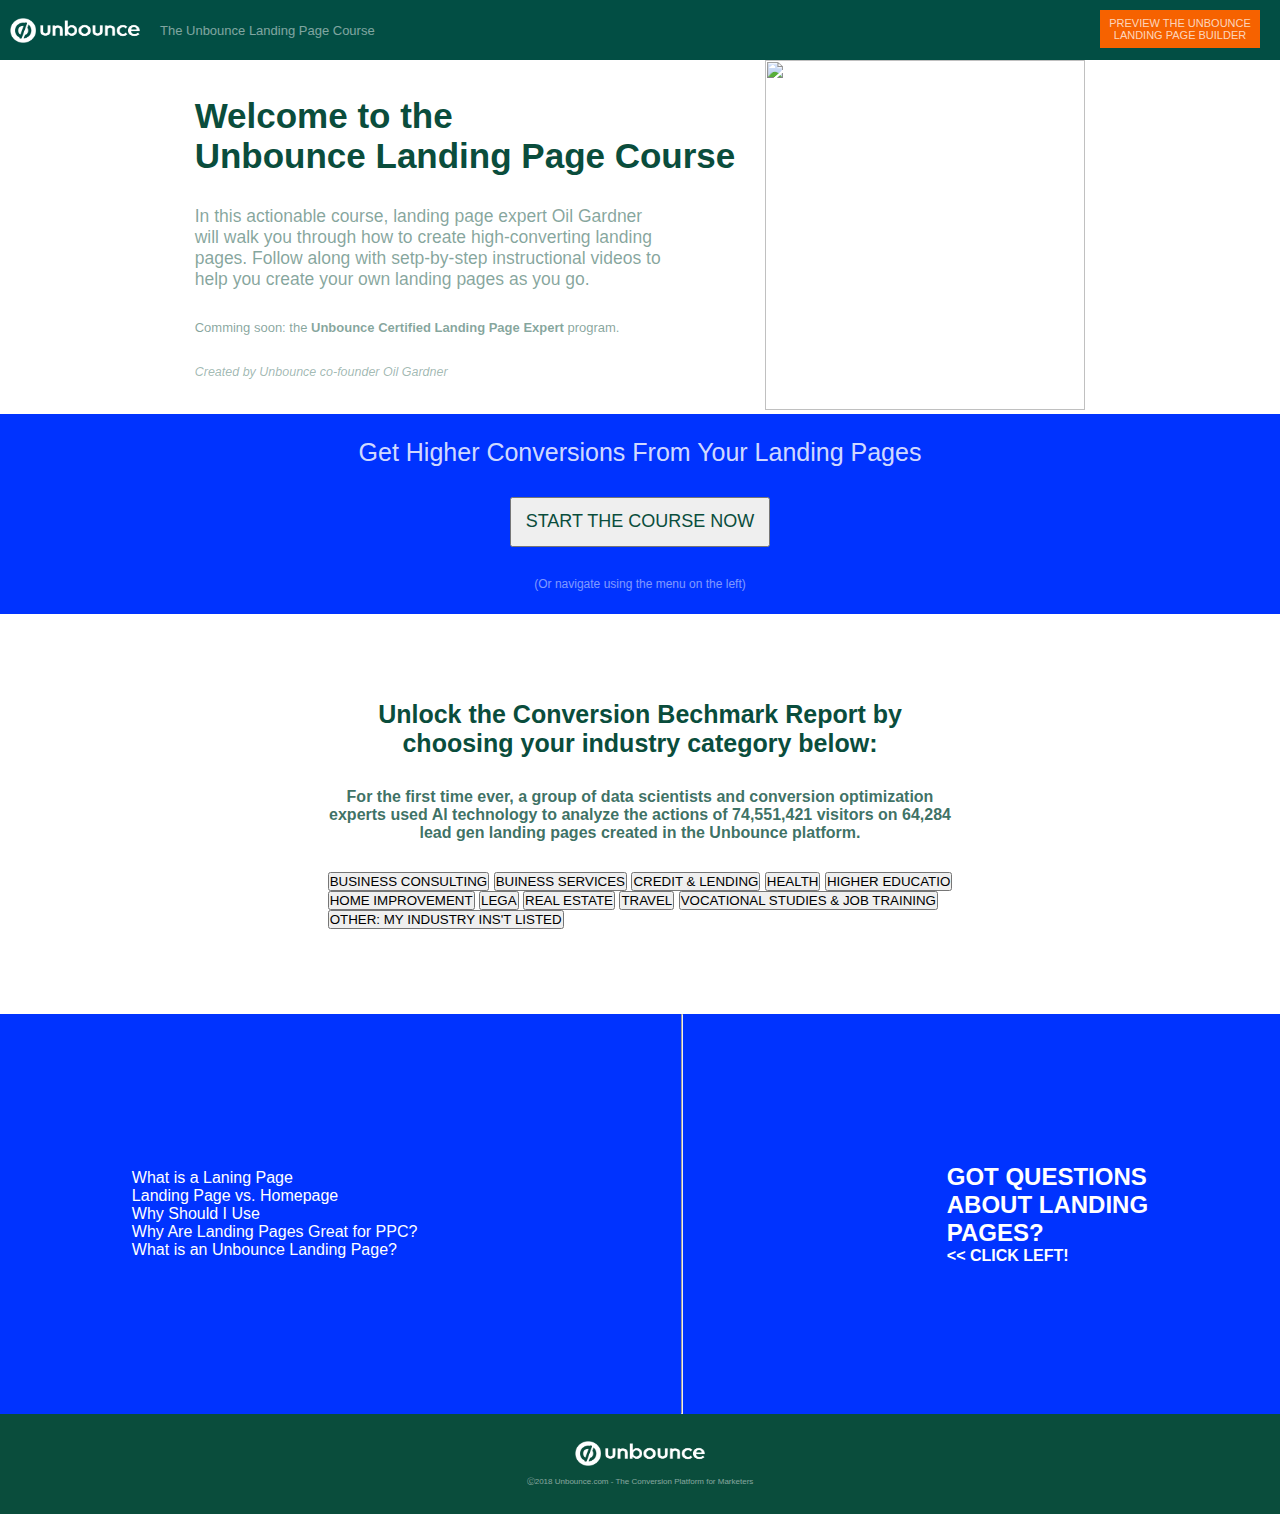
==== index.html @ ce00ccd2 "Exercicio Landing Page-03" ====
<!DOCTYPE html>
<html lang="pt-br">
<head>
    <meta charset="UTF-8">
    <meta name="viewport" content="width=device-width, initial-scale=1.0">
    <title>Landing Page 03 - Digital College</title>
    <link rel="stylesheet" href="style00.css">
    <link rel="import" href="SourceCodePro-Italic-VariableFont_wght.ttf">
    <link rel="import" href="SourceCodePro-VariableFont_wght.ttf">
</head>
<body>
    <main class="main">
        <nav class="nav-div">
            <div class="text-div">
                <span><img class="img-nav" src="logo-unbounce.png" alt="favicon-unbouce"></span>
                <p class="p1">The Unbounce Landing Page Course</p>
            </div>
            <div>
                <button class="button-div">PREVIEW THE UNBOUNCE LANDING PAGE BUILDER</button>
            </div>
        </nav>
        <section class="section-01">
            <div class="div-sec-01">
                <h1>Welcome to the<br> Unbounce Landing Page Course</h1>
                <p class="p2">In this actionable course, landing page expert Oil Gardner<br> will walk you through how to create high-converting landing<br> pages. Follow along with setp-by-step instructional videos to<br> help you create your own landing pages as you go.</p>
                <p class="p2-1">Comming soon: the <strong>Unbounce Certified Landing Page Expert</strong> program.</p>
                <p class="p2-2"><em>Created by Unbounce co-founder Oil Gardner</em></p>
            </div>
            <div>
                <img class="img-homem" src="https://www.taxceladdins.com.br/static/eaeb37c5fa0a24e4f9d603be34d8b1ec/5d9f5/hero-men-nofilter.webp" alt="">
            </div>
        </section>

        <section class="section-02">
            <p id="p1-section-02">Get Higher Conversions From Your Landing Pages</p>
            <input class="button-section-02" type="button" value="START THE COURSE NOW">
            <p id="p2-section-02">(Or navigate using the menu on the left)</p>
        </section>

        <section class="section-03">
                <h3 class="h3-section-03">Unlock the Conversion Bechmark Report by<br> choosing your industry category below:</h3>
            <p class="p-section-03"><strong>For the first time ever, a group of data scientists and conversion optimization<br> experts used Al technology to analyze the actions of 74,551,421 visitors on 64,284<br> lead gen landing pages created in the Unbounce platform. </strong></p>
           <div class="buttons">
             <div class="buttons-01">
                <button class="button-00">BUSINESS CONSULTING</button>
                <button class="button-00">BUINESS SERVICES</button>
                <button class="button-00">CREDIT & LENDING</button>
                <button class="button-00">HEALTH</button>
                <button class="button-00">HIGHER EDUCATIO</button>
             </div>
             <div class="buttons-02">
                <button class="button-00">HOME IMPROVEMENT</button>
                <button class="button-00">LEGA</button>
                <button class="button-00">REAL ESTATE</button>
                <button class="button-00">TRAVEL</button>
                <button class="button-00">VOCATIONAL STUDIES & JOB TRAINING</button>
             </div>
             <div class="button-center">
               <button class="button-00-other">OTHER: MY INDUSTRY INS'T LISTED</button>
             </div>
           </div>
        </section>

        <section class="section-04">
            <div class="div-04">
                <p>What is a Laning Page</p>
                <p>Landing Page vs. Homepage</p>
                <p>Why Should I Use</p>
                <p>Why Are Landing Pages Great for PPC?</p>
                <p>What is an Unbounce Landing Page?</p>
            </div>
            <div class="line"><hr></div>
            <div>
                <h2>GOT QUESTIONS<br>ABOUT LANDING<br>PAGES?</h2>
                <p><strong>&lt;&lt; CLICK LEFT!</strong></p>
            </div>
        </section>
    </main>
    <footer class="footer">
        <div class="div-footer">
            <span><img class="img-footer" src="logo-unbounce.png" alt=""></span>
            <span><p>&#9400;2018 Unbounce.com - The Conversion Platform for Marketers</p></span>
         </div>
    </footer>
</body>
</html>
---- style00.css ----
* {
    padding: 0;
    margin: 0;
    box-sizing: border-box;
}

body {
    font-family:'Arial Narrow Bold', sans-serif;
}

.main {
    width: 100%;
}

.nav-div {
    background-color: rgb(2, 78, 68);
    height: 60px;
    display: flex;
    color: white;
    justify-content: space-between;
    padding: 0 10px;
    
}

.p1 {
    color: rgba(255, 255, 255, 0.5);
    font-size: 13px;
}

.img-nav {
    width: 130px;
    height: 25px;
    display: flex;
    align-items: center;
}

.text-div {
    display: flex;
    justify-content: center;
    align-items: center;
    gap: 20px;
}

.button-div {
    background-color: rgb(246, 98,0);
    display: flex;
    align-items: center;
    color: rgba(255, 255, 255, 0.747);
    width: 160px;
    height: 38px;
    border: 1px white;
    box-sizing: border-box;
    font-size: 11px;
    margin: 10px;
}

.section-01 {
    display: flex;
    justify-content: center;
    align-items: center;
    gap: 30px;
    color:rgb(10, 77, 60) ;
}

.div-sec-01 {
    display: flex;
    flex-direction: column;
    gap: 30px;
}

h1 {
    font-size: 35px;
}

.p2 {
    color: rgba(10, 77, 60, 0.5) ;
    font-size: 17.5px;
}

.p2-1 {
    color: rgba(10, 77, 60, 0.5) ;
    font-size: 13px;
}

.p2-2 {
    color:rgba(10, 77, 60, 0.4) ;
    font-size: 12.5px;
}

.img-homem {
    width: 320px;
    height: 350px;
}

.section-02 {
    display: flex;
    align-items: center;
    justify-content: center;
    flex-direction: column;
    width: 100vw;
    height: 200px;
    background-color: #03f;
    color: white;
    gap: 30px;
}

#p1-section-02 {
    font-size: 25px;
    color: rgba(255, 255, 255, 0.836);
}

.button-section-02 {
    width: 260px;
    height: 50px;
    font-size: large;
    font-weight: 500;
    color: rgb(10, 77, 60);
}

#p2-section-02 {
    font-size: 12px;
    color: rgba(255, 255, 255, 0.5);
}

.section-03 {
    display: flex;
    flex-direction: column;
    align-items: center;
    justify-content: center;
    width: 100vw;
    height: 400px;
    color:rgba(10, 77, 60);
    gap: 30px;
}

.h3-section-03 {
    color:rgba(10, 77, 60);
    text-align: center;
    font-weight: bold;
    font-size: 25px;

}

.p-section-03 {
    color:rgba(10, 77, 60, 0.801);
    text-align: center;
}

.buttons {
    display: flex;
    flex-direction: column;
    /* justify-content: center; */
}





.section-04 {
    display: flex;
    justify-content: space-around;
    align-items: center;
    height: 400px;
    width: 100vw;
    background-color: #03f;
    color: white;
}

.div-04 {
    display: flex;
    flex-direction: column;
}

hr {
    border-style: inset;
    display: block;
    border-width: 1px;
    height: 400px;
}

.footer {
    background-color: rgb(10, 77, 60);
    display: flex;
    align-items: center;
    justify-content: center;
    color: rgba(255, 255, 255, 0.5);
    font-size: 8px;
    width: 100%;
    height: 100px;
}

.img-footer {
    width: 130px;
    height: 25px;
    display: flex;
    align-items: center;
}

.div-footer {
    display: flex;
    flex-direction: column;
    align-items: center;
    justify-content: center;
    gap: 10px;
}
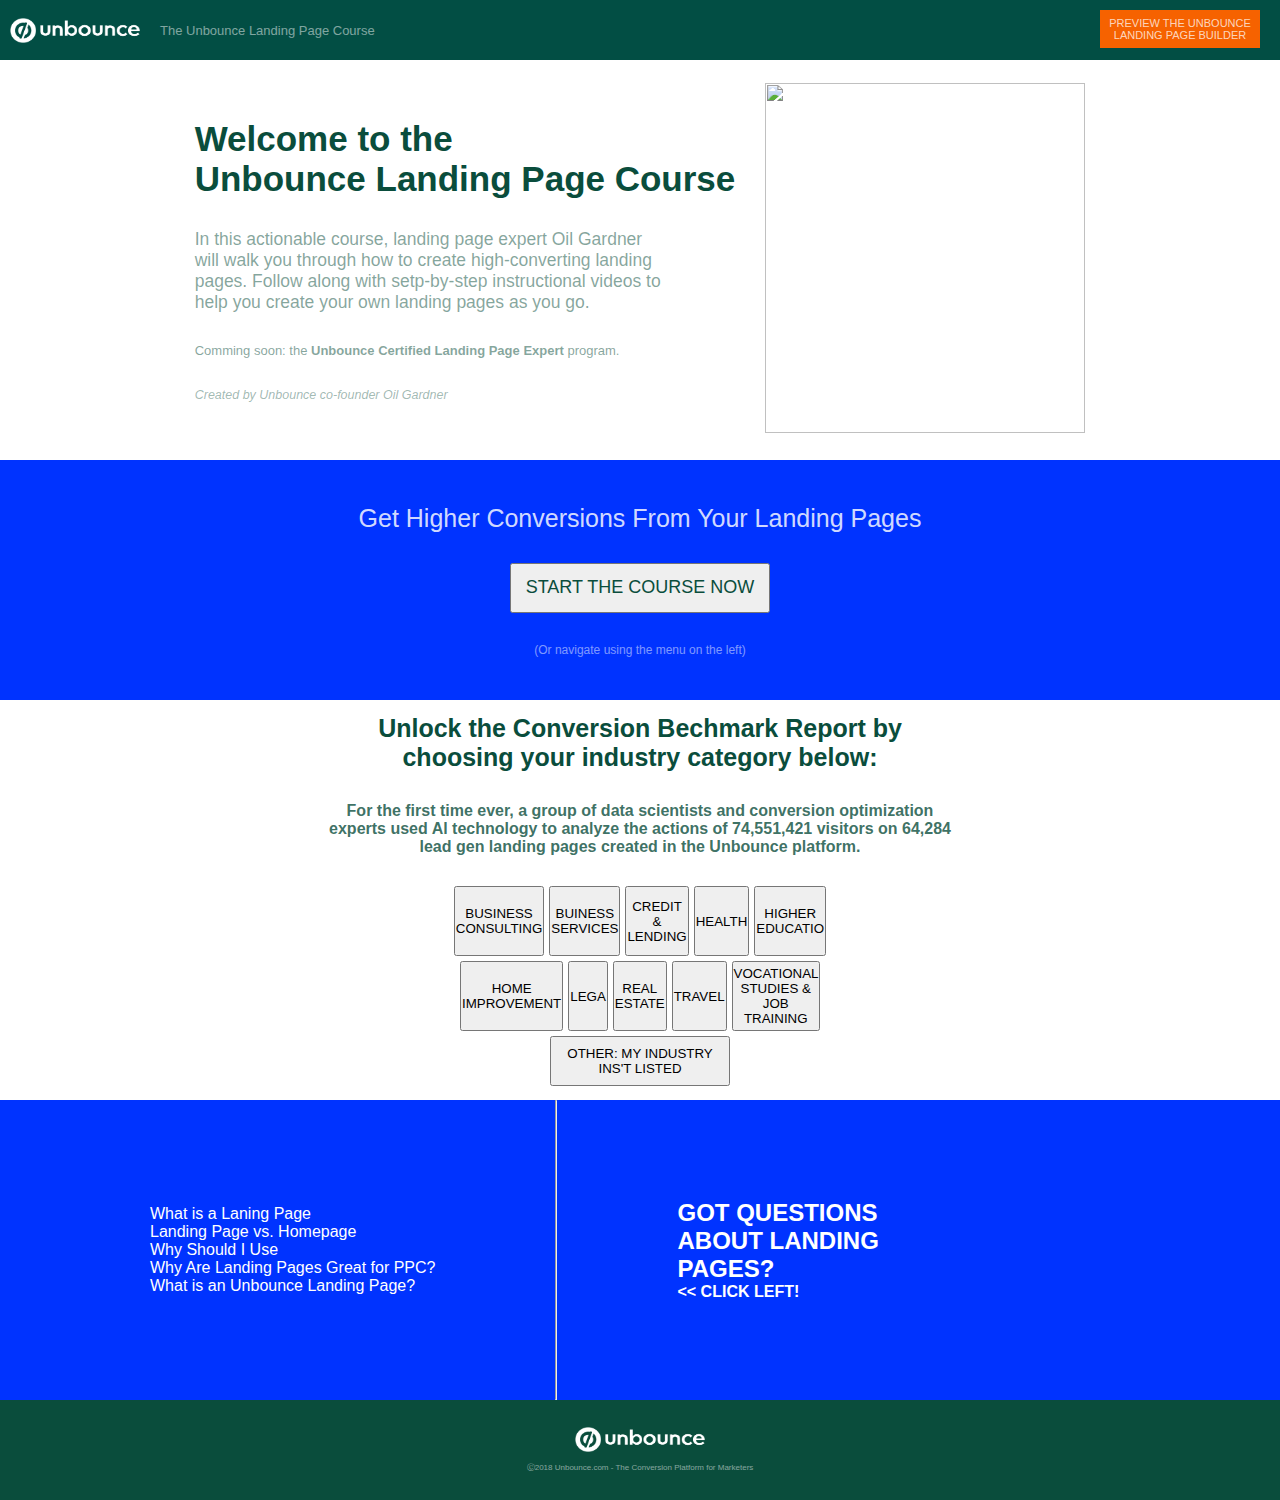
==== commit 2b52d8f5: "primeiro commit" ====
--- a/index.html
+++ b/index.html
@@ -38,8 +38,10 @@
         </section>
 
         <section class="section-03">
-                <h3 class="h3-section-03">Unlock the Conversion Bechmark Report by<br> choosing your industry category below:</h3>
-            <p class="p-section-03"><strong>For the first time ever, a group of data scientists and conversion optimization<br> experts used Al technology to analyze the actions of 74,551,421 visitors on 64,284<br> lead gen landing pages created in the Unbounce platform. </strong></p>
+            <div class="sec-03">
+                <h3 class="h3-section-03">Unlock the Conversion Bechmark Report by<br> choosing your       industry category below:</h3>
+                <p class="p-section-03"><strong>For the first time ever, a group of data scientists and conversion optimization<br> experts used Al technology to analyze the actions of 74,551,421 visitors on 64,284<br> lead gen landing pages created in the Unbounce platform. </strong></p>
+             </div>
            <div class="buttons">
              <div class="buttons-01">
                 <button class="button-00">BUSINESS CONSULTING</button>
--- a/style00.css
+++ b/style00.css
@@ -59,6 +59,8 @@
     justify-content: center;
     align-items: center;
     gap: 30px;
+    width: 100vw;
+    height: 400px;
     color:rgb(10, 77, 60) ;
 }
 
@@ -98,7 +100,7 @@
     justify-content: center;
     flex-direction: column;
     width: 100vw;
-    height: 200px;
+    height: 240px;
     background-color: #03f;
     color: white;
     gap: 30px;
@@ -133,6 +135,12 @@
     gap: 30px;
 }
 
+.sec-03 {
+    display: flex;
+    flex-direction: column;
+    gap: 30px;
+}
+
 .h3-section-03 {
     color:rgba(10, 77, 60);
     text-align: center;
@@ -149,18 +157,44 @@
 .buttons {
     display: flex;
     flex-direction: column;
-    /* justify-content: center; */
-}
-
-
+    align-items: center;
+    gap: 5px;
+    
+}
+
+.buttons-01 {
+    display: flex;
+    justify-content: center;
+    width: 220px;
+    height: 70px;
+    padding: 0 20px;
+    gap: 5px;
+}
+.buttons-02 {
+    display: flex;
+    justify-content: center;
+    width: 220px;
+    height: 70px;
+    gap: 5px;
+
+}
+.button-center {
+    display: flex;
+    justify-content: center;
+    width: 180px;
+    height: 50px;
+    gap: 5px;
+}
 
 
 
 .section-04 {
     display: flex;
-    justify-content: space-around;
-    align-items: center;
-    height: 400px;
+    justify-content:baseline;
+    padding-left: 150px;
+    align-items: center;
+    gap: 120px;
+    height: 300px;
     width: 100vw;
     background-color: #03f;
     color: white;
@@ -175,7 +209,7 @@
     border-style: inset;
     display: block;
     border-width: 1px;
-    height: 400px;
+    height: 300px;
 }
 
 .footer {
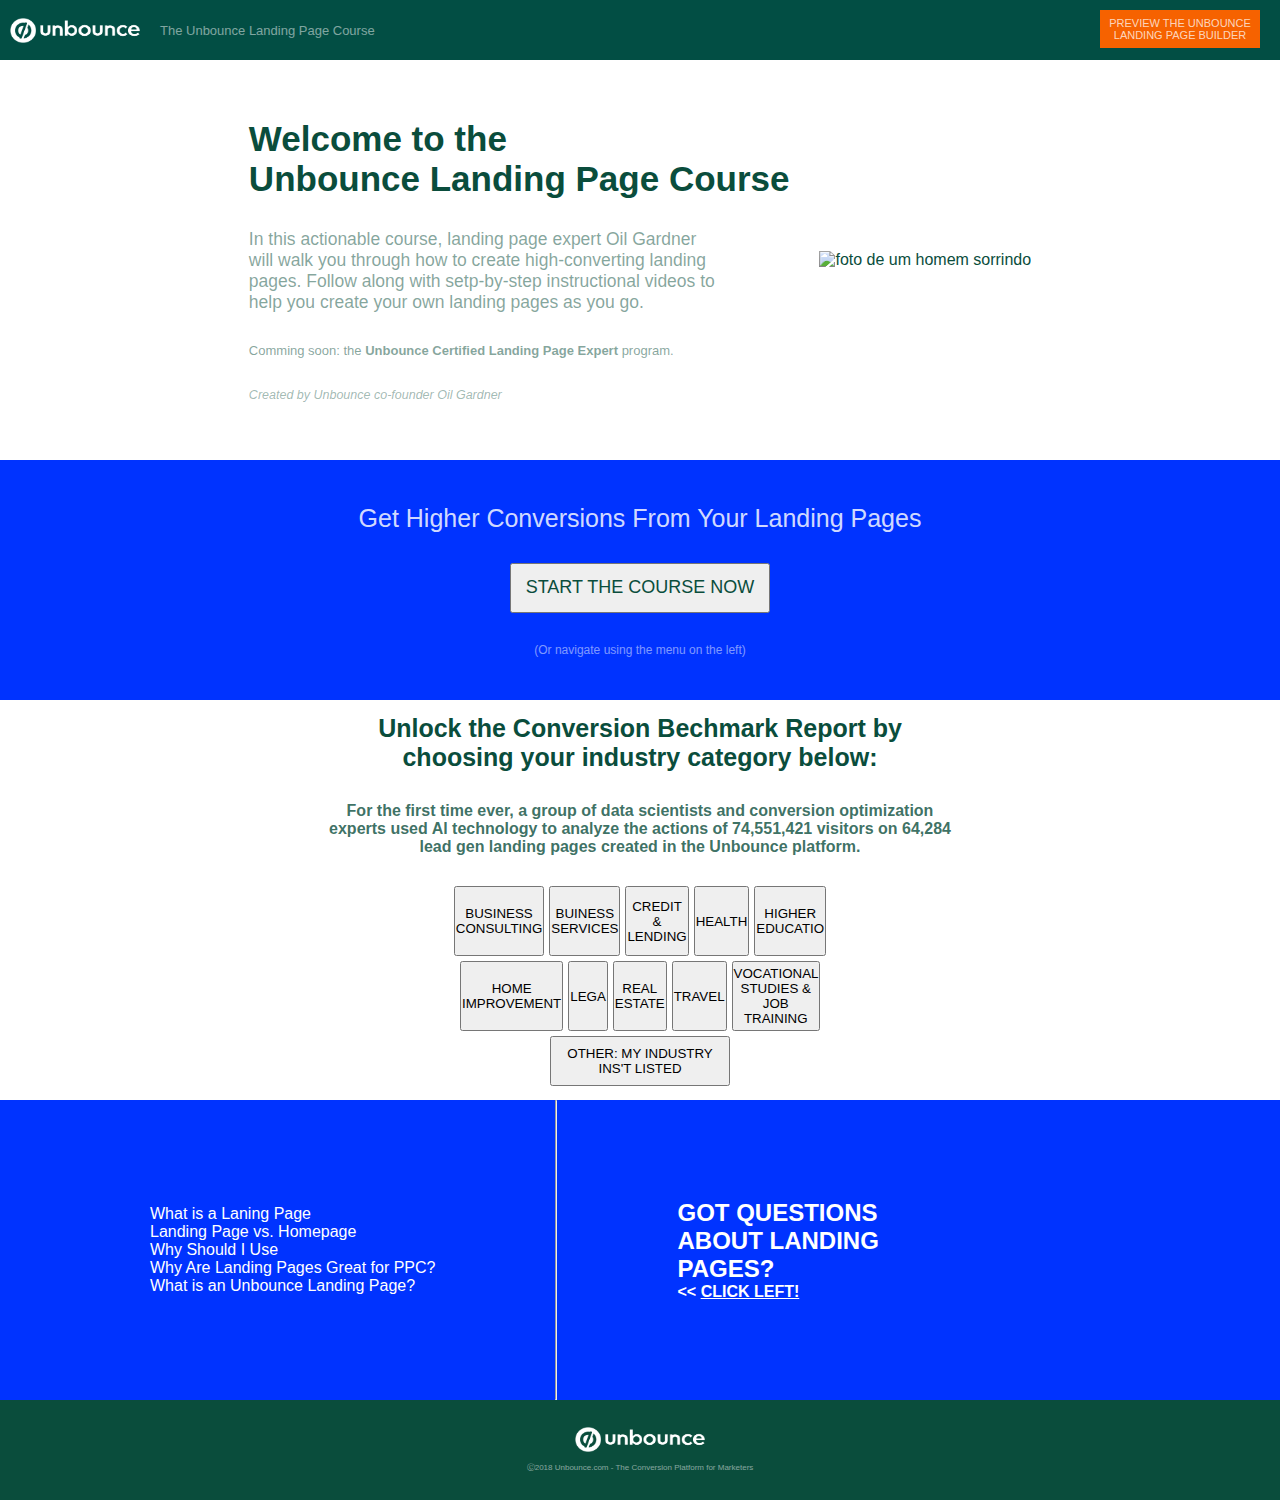
==== commit f47886fa: "Ajustando alguns itens do HTML" ====
--- a/index.html
+++ b/index.html
@@ -3,16 +3,15 @@
 <head>
     <meta charset="UTF-8">
     <meta name="viewport" content="width=device-width, initial-scale=1.0">
+    <link rel="stylesheet" href="style.css">
     <title>Landing Page 03 - Digital College</title>
-    <link rel="stylesheet" href="style00.css">
-    <link rel="import" href="SourceCodePro-Italic-VariableFont_wght.ttf">
-    <link rel="import" href="SourceCodePro-VariableFont_wght.ttf">
+   
 </head>
 <body>
     <main class="main">
         <nav class="nav-div">
             <div class="text-div">
-                <span><img class="img-nav" src="logo-unbounce.png" alt="favicon-unbouce"></span>
+                <span><img class="img-nav" src="src/assets/logo-unbounce.png" alt="favicon-unbouce"></span>
                 <p class="p1">The Unbounce Landing Page Course</p>
             </div>
             <div>
@@ -27,7 +26,7 @@
                 <p class="p2-2"><em>Created by Unbounce co-founder Oil Gardner</em></p>
             </div>
             <div>
-                <img class="img-homem" src="https://www.taxceladdins.com.br/static/eaeb37c5fa0a24e4f9d603be34d8b1ec/5d9f5/hero-men-nofilter.webp" alt="">
+                <img class="img-homem" src="https://www.taxceladdins.com.br/static/eaeb37c5fa0a24e4f9d603be34d8b1ec/5d9f5/hero-men-nofilter.webp" alt="foto de um homem sorrindo">
             </div>
         </section>
 
@@ -74,13 +73,13 @@
             <div class="line"><hr></div>
             <div>
                 <h2>GOT QUESTIONS<br>ABOUT LANDING<br>PAGES?</h2>
-                <p><strong>&lt;&lt; CLICK LEFT!</strong></p>
+                <p ><strong>&lt;&lt; <a class="click" href="#">CLICK LEFT!</a></strong></p>
             </div>
         </section>
     </main>
     <footer class="footer">
         <div class="div-footer">
-            <span><img class="img-footer" src="logo-unbounce.png" alt=""></span>
+            <span><img class="img-footer" src="src/assets/logo-unbounce.png" alt="logo-unbounce"></span>
             <span><p>&#9400;2018 Unbounce.com - The Conversion Platform for Marketers</p></span>
          </div>
     </footer>
--- a/style.css
+++ b/style.css
@@ -0,0 +1,244 @@
+* {
+    padding: 0;
+    margin: 0;
+    box-sizing: border-box;
+}
+
+body {
+    font-family:'Arial Narrow Bold', sans-serif;
+}
+
+.main {
+    width: 100%;
+}
+
+.nav-div {
+    background-color: rgb(2, 78, 68);
+    height: 60px;
+    display: flex;
+    color: white;
+    justify-content: space-between;
+    padding: 0 10px;
+    
+}
+
+.p1 {
+    color: rgba(255, 255, 255, 0.5);
+    font-size: 13px;
+}
+
+.img-nav {
+    width: 130px;
+    height: 25px;
+    display: flex;
+    align-items: center;
+}
+
+.text-div {
+    display: flex;
+    justify-content: center;
+    align-items: center;
+    gap: 20px;
+}
+
+.button-div {
+    background-color: rgb(246, 98,0);
+    display: flex;
+    align-items: center;
+    color: rgba(255, 255, 255, 0.747);
+    width: 160px;
+    height: 38px;
+    border: 1px white;
+    box-sizing: border-box;
+    font-size: 11px;
+    margin: 10px;
+}
+
+.section-01 {
+    display: flex;
+    justify-content: center;
+    align-items: center;
+    gap: 30px;
+    width: 100vw;
+    height: 400px;
+    color:rgb(10, 77, 60) ;
+}
+
+.div-sec-01 {
+    display: flex;
+    flex-direction: column;
+    gap: 30px;
+}
+
+h1 {
+    font-size: 35px;
+}
+
+.p2 {
+    color: rgba(10, 77, 60, 0.5) ;
+    font-size: 17.5px;
+}
+
+.p2-1 {
+    color: rgba(10, 77, 60, 0.5) ;
+    font-size: 13px;
+}
+
+.p2-2 {
+    color:rgba(10, 77, 60, 0.4) ;
+    font-size: 12.5px;
+}
+
+.img-homem {
+    width: 320px;
+    height: 350px;
+}
+
+.section-02 {
+    display: flex;
+    align-items: center;
+    justify-content: center;
+    flex-direction: column;
+    width: 100vw;
+    height: 240px;
+    background-color: #03f;
+    color: white;
+    gap: 30px;
+}
+
+#p1-section-02 {
+    font-size: 25px;
+    color: rgba(255, 255, 255, 0.836);
+}
+
+.button-section-02 {
+    width: 260px;
+    height: 50px;
+    font-size: large;
+    font-weight: 500;
+    color: rgb(10, 77, 60);
+}
+
+#p2-section-02 {
+    font-size: 12px;
+    color: rgba(255, 255, 255, 0.5);
+}
+
+.section-03 {
+    display: flex;
+    flex-direction: column;
+    align-items: center;
+    justify-content: center;
+    width: 100vw;
+    height: 400px;
+    color:rgba(10, 77, 60);
+    gap: 30px;
+}
+
+.sec-03 {
+    display: flex;
+    flex-direction: column;
+    gap: 30px;
+}
+
+.h3-section-03 {
+    color:rgba(10, 77, 60);
+    text-align: center;
+    font-weight: bold;
+    font-size: 25px;
+
+}
+
+.p-section-03 {
+    color:rgba(10, 77, 60, 0.801);
+    text-align: center;
+}
+
+.buttons {
+    display: flex;
+    flex-direction: column;
+    align-items: center;
+    gap: 5px;
+    
+}
+
+.buttons-01 {
+    display: flex;
+    justify-content: center;
+    width: 220px;
+    height: 70px;
+    padding: 0 20px;
+    gap: 5px;
+}
+.buttons-02 {
+    display: flex;
+    justify-content: center;
+    width: 220px;
+    height: 70px;
+    gap: 5px;
+
+}
+.button-center {
+    display: flex;
+    justify-content: center;
+    width: 180px;
+    height: 50px;
+    gap: 5px;
+}
+
+
+
+.section-04 {
+    display: flex;
+    justify-content:baseline;
+    padding-left: 150px;
+    align-items: center;
+    gap: 120px;
+    height: 300px;
+    width: 100vw;
+    background-color: #03f;
+    color: white;
+}
+
+.div-04 {
+    display: flex;
+    flex-direction: column;
+}
+
+hr {
+    border-style: inset;
+    display: block;
+    border-width: 1px;
+    height: 300px;
+}
+
+.click {
+    color: white;
+    
+}
+
+.footer {
+    background-color: rgb(10, 77, 60);
+    display: flex;
+    align-items: center;
+    justify-content: center;
+    color: rgba(255, 255, 255, 0.5);
+    font-size: 8px;
+    width: 100%;
+    height: 100px;
+}
+
+.img-footer {
+    width: 130px;
+    height: 25px;
+    display: flex;
+    align-items: center;
+}
+
+.div-footer {
+    display: flex;
+    flex-direction: column;
+    align-items: center;
+    justify-content: center;
+    gap: 10px;
+}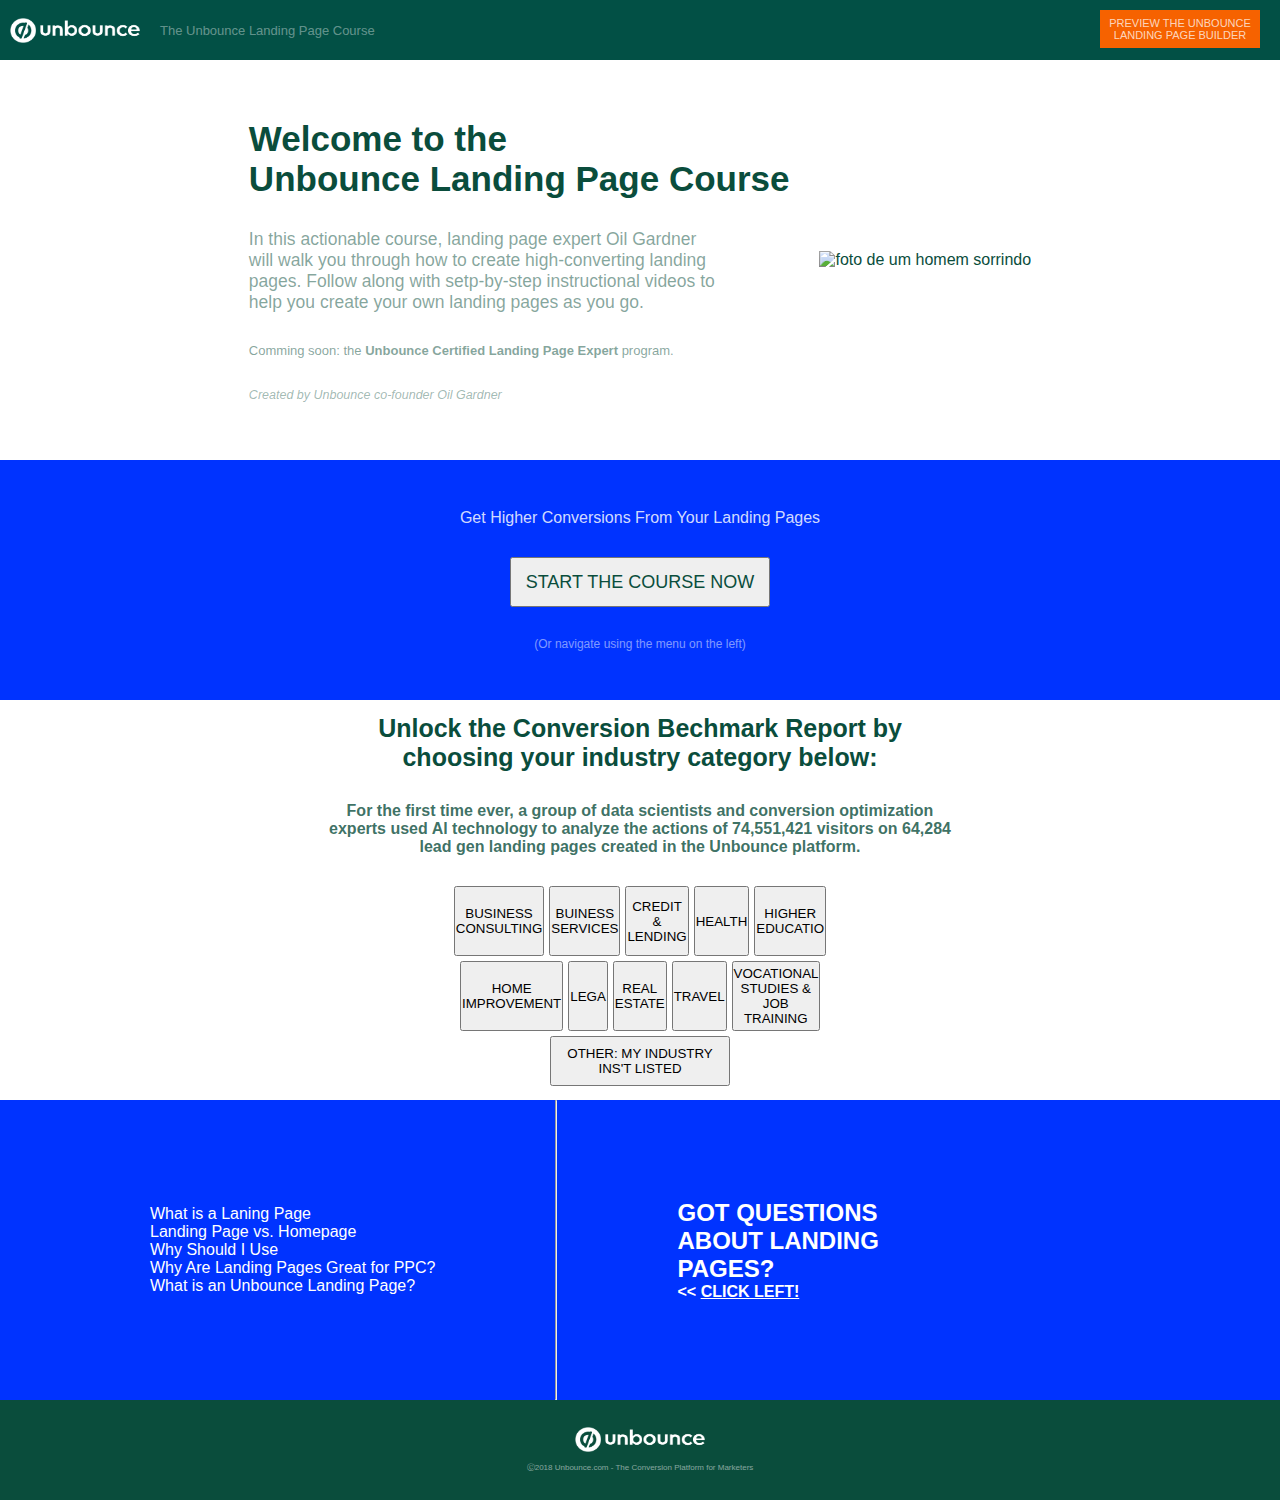
==== commit 1d0a8309: "Corrigindo alguns erros" ====
--- a/index.html
+++ b/index.html
@@ -9,6 +9,7 @@
 </head>
 <body>
     <main class="main">
+
         <nav class="nav-div">
             <div class="text-div">
                 <span><img class="img-nav" src="src/assets/logo-unbounce.png" alt="favicon-unbouce"></span>
@@ -18,6 +19,7 @@
                 <button class="button-div">PREVIEW THE UNBOUNCE LANDING PAGE BUILDER</button>
             </div>
         </nav>
+
         <section class="section-01">
             <div class="div-sec-01">
                 <h1>Welcome to the<br> Unbounce Landing Page Course</h1>
@@ -77,6 +79,7 @@
             </div>
         </section>
     </main>
+    
     <footer class="footer">
         <div class="div-footer">
             <span><img class="img-footer" src="src/assets/logo-unbounce.png" alt="logo-unbounce"></span>
--- a/style.css
+++ b/style.css
@@ -13,7 +13,7 @@
 }
 
 .nav-div {
-    background-color: rgb(2, 78, 68);
+    background-color: #025045;
     height: 60px;
     display: flex;
     color: white;
@@ -23,7 +23,7 @@
 }
 
 .p1 {
-    color: rgba(255, 255, 255, 0.5);
+    color: rgba(255, 255, 255, 0.4);
     font-size: 13px;
 }
 
@@ -42,7 +42,7 @@
 }
 
 .button-div {
-    background-color: rgb(246, 98,0);
+    background-color: rgb(246,98,0);
     display: flex;
     align-items: center;
     color: rgba(255, 255, 255, 0.747);
@@ -107,7 +107,7 @@
 }
 
 #p1-section-02 {
-    font-size: 25px;
+    /* font-size: 25px; */
     color: rgba(255, 255, 255, 0.836);
 }
 
